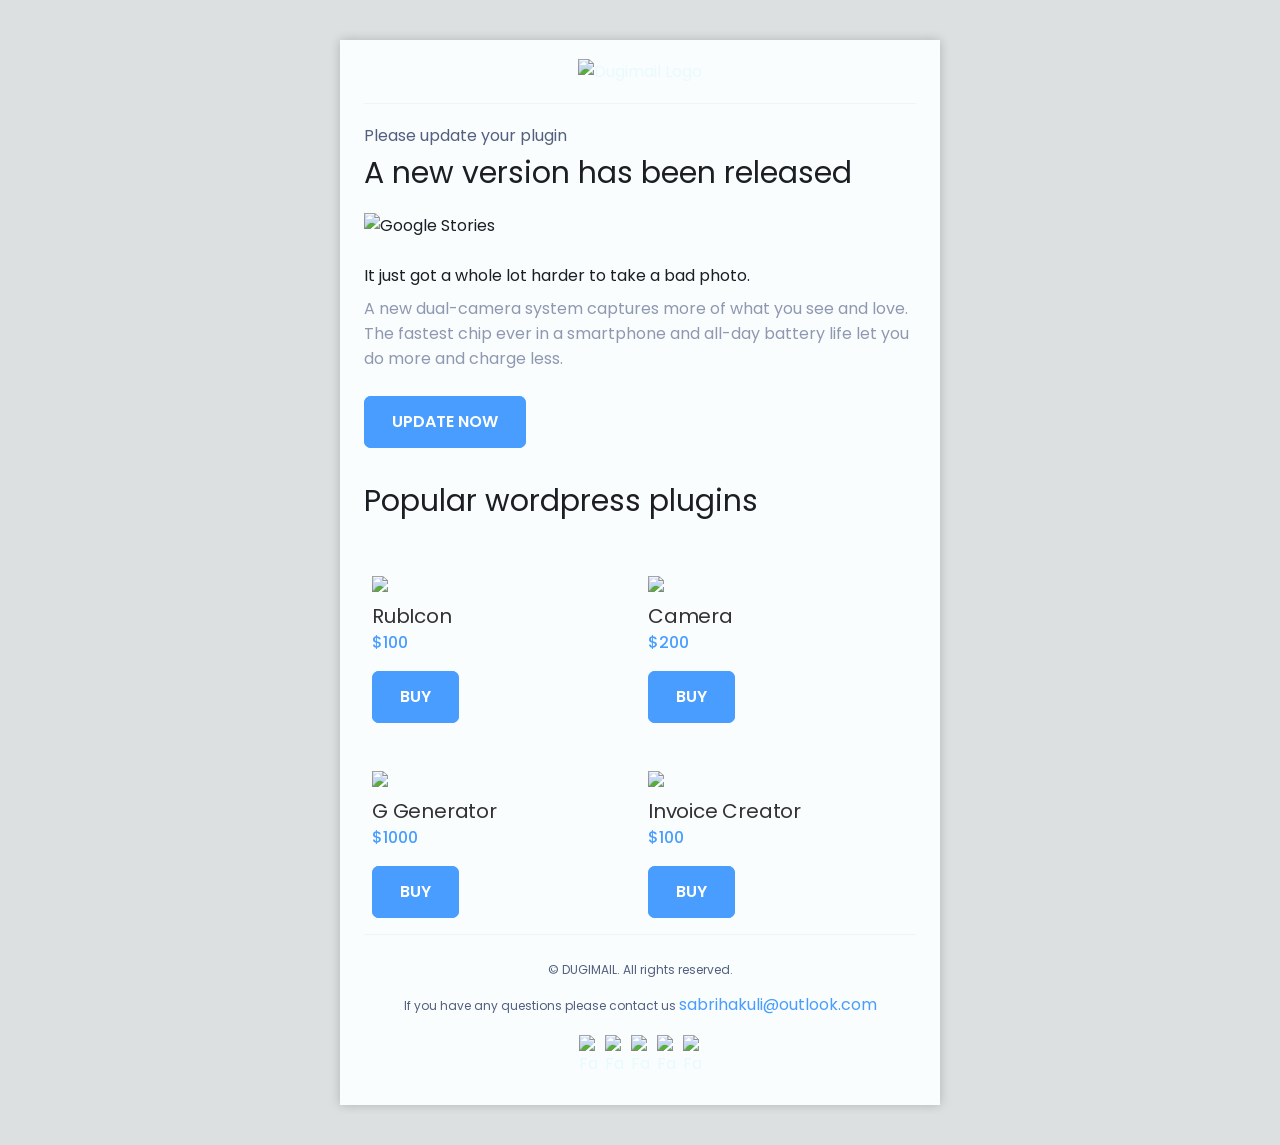
==== letter/index.html @ 033198a2 "Add files via upload" ====
<!DOCTYPE html PUBLIC "-//W3C//DTD XHTML 1.0 Transitional//EN" "http://www.w3.org/TR/xhtml1/DTD/xhtml1-transitional.dtd">
<html xmlns="http://www.w3.org/1999/xhtml" xmlns:v="urn:schemas-microsoft-com:vml" xmlns:o="urn:schemas-microsoft-com:office:office" lang="ru">

<head>
  <meta http-equiv="Content-Type" content="text/html; charset=utf-8" />
  <meta http-equiv="X-UA-Compatible" content="IE=edge" />
  <meta name="viewport" content="width=device-width, initial-scale=1.0" />
  <meta name="color-scheme" content="light dark" />
  <meta name="supported-color-schemes" content="light dark" />
  <title>Dugimail</title>
  <style type="text/css">
    @import url('https://fonts.googleapis.com/css2?family=Poppins:wght@400;500;600&display=swap');

    table {
      border-spacing: 0;
      mso-cellspacing: 0;
      mso-padding-alt: 0;
    }

    td {
      padding: 0;
    }

    #outlook a {
      padding: 0;
    }

    a {
      text-decoration: none;
      color: #e8fbfa;
      font-size: 16px;
    }

    @media screen and (max-width: 599.98px) {}

    @media screen and (max-width: 399.98px) {
      .mobile-padding {
        padding-right: 10px !important;
        padding-left: 10px !important;
      }

      .mobile-col-padding {
        padding-right: 0 !important;
        padding-left: 0 !important;
      }

      .two-columns .column {
        width: 100% !important;
        max-width: 100% !important;
      }

      .two-columns .column img {
        width: 100% !important;
        max-width: 100% !important;
      }

      .three-columns .column {
        width: 100% !important;
        max-width: 100% !important;
      }

      .three-columns .column img {
        width: 100% !important;
        max-width: 100% !important;
      }
    }

    /* Custom Dark Mode Colors */
    :root {
      color-scheme: light dark;
      supported-color-schemes: light dark;
    }

    @media (prefers-color-scheme: dark) {

      table,
      td {
        background-color: #06080B !important;
      }

      h1,
      h2,
      h3,
      p {
        color: #ffffff !important;
      }
    }
  </style>

  <!--[if (gte mso 9)|(IE)]>
    <style type="text/css">
      table {border-collapse: collapse !important;}
    </style>
  <![endif]-->

  <!--[if (gte mso 9)|(IE)]>
  <xml>
    <o:OfficeDocumentSettings>
      <o:AllowPNG/>
      <o:PixelsPerInch>96</o:PixelsPerInch>
  </o:OfficeDocumentSettings>
  </xml>
  <![endif]-->
</head>

<body style="Margin:0;padding:0;min-width:100%;background-color:#dde0e1;">

  <!--[if (gte mso 9)|(IE)]>
      <style type="text/css">
         body {background-color: #dde0e1!important;}
         body, table, td, p, a {font-family: sans-serif, Arial, Helvetica!important;}
      </style>
   <![endif]-->

  <center style="width: 100%;table-layout:fixed;background-color: #dde0e1;padding-top: 40px;padding-bottom: 40px;">
    <div style="max-width: 600px;background-color: #fafdfe;box-shadow: 0 0 10px rgba(0, 0, 0, .2);">

      <!-- Preheader (remove comment) -->
      <div style="font-size: 0px;color: #fafdfe;line-height: 1px;mso-line-height-rule:exactly;display: none;max-width: 0px;max-height: 0px;opacity: 0;overflow: hidden;mso-hide:all;">
        Стартовое описание
      </div>
      <!-- End Preheader (remove comment) -->

      <!--[if (gte mso 9)|(IE)]>
        <table width="600" align="center" border="0" cellspacing="0" cellpadding="0" role="presentation"
          style="color:#1C1E23;">
        <tr>
        <td>
      <![endif]-->

      <table align="center" border="0" cellspacing="0" cellpadding="0" role="presentation" style="color:#1C1E23;font-family: 'Poppins',sans-serif, Arial, Helvetica;background-color: #fafdfe;Margin:0;padding:0;width: 100%;max-width: 600px;">
        <!-- Logo -->
        <tr>
          <td>
            <table align="center" border="0" cellspacing="0" cellpadding="0" role="presentation">
              <tr>
                <td style="padding: 19px 0 19px 0;text-align: center;">
                  <a href="https://maxgraph.ru" target="_blank">
                    <img src="https://i.ibb.co/Pg3JLBS/logo.png" alt="Dugimail Logo" border="0" width="50" />
                  </a>
                </td>
              </tr>
            </table>
          </td>
        </tr>
        <!-- End Logo -->

        <!-- Hero -->
        <tr>
          <td style="padding: 0px 24px 25px 24px;">
            <table border="0" cellspacing="0" cellpadding="0" role="presentation" style="width: 100%; max-width: 600px;">
              <tr>
                <td>
                  <div style="height: 1px; width: 100%;background-color:#f3f3f3;"></div>
                </td>
              </tr>
              <tr>
                <td style="padding: 19px 0 10px 0;">
                  <p style="margin: 0;font-weight: 400;font-size: 16px;line-height: 25px;color: #525F7F;">
                    Please update your plugin
                  </p>
                </td>
              </tr>
              <tr>
                <td style="padding: 0 0 25px 0;">
                  <h1 style="margin: 0;font-weight: 400;font-size: 30px;line-height: 1;color: #1C1E23;">A new version has been released</h1>
                </td>
              </tr>
              <tr>
                <td style="padding: 0 0 25px 0;">
                  <img src="https://i.ibb.co/N30Lm1B/hero-image.png" alt="Google Stories" border="0" width="552" style="width: 100%; max-width: 552px;" />
                </td>
              </tr>
              <tr>
                <td style="padding: 0 0 8px 0;">
                  <p style="margin: 0;font-weight: 400;font-size: 16px;line-height: 25px;color: #1C1E23;">It just got a whole lot harder to take a bad photo.</p>
                </td>
              </tr>
              <tr>
                <td style="padding: 0 0 25px 0;">
                  <p style="margin: 0;font-weight: 400;font-size: 16px;line-height: 25px;color: #8F98B1;">
                    A new dual-camera system captures more of what you see and love. The fastest chip ever in a
                    smartphone and all-day battery life let you do more and charge less.
                  </p>
                </td>
              </tr>
              <tr>
                <td>
                  <table border="0" cellspacing="0" cellpadding="0" role="presentation">
                    <tr>
                      <td style="text-align: center;background-color: #489DFF;border-radius: 7px;">
                        <a href="https://maxgraph.ru" target="_blank" style="background-color: #489DFF;font-weight: 600;font-size: 16px;line-height: 20px;color: #FFFFFF;text-align: center;text-decoration: none;padding: 16px 16px 16px 16px;display: inline-block;border-radius: 7px;">
                          &nbsp;&nbsp;&nbsp;UPDATE NOW&nbsp;&nbsp;&nbsp;
                        </a>
                      </td>
                    </tr>
                  </table>
                </td>
              </tr>
            </table>
          </td>
        </tr>
        <!-- End Hero -->

        <!-- Popular -->
        <tr>
          <td style="padding: 0px 24px 0 24px;">
            <table border="0" cellspacing="0" cellpadding="0" role="presentation">
              <tr>
                <td style="padding: 10px 0 25px 0;text-align: center;">
                  <h2 style="margin: 0;font-weight: 400;font-size: 30px;line-height: 36px;color: #1C1E23;">Popular wordpress plugins</h2>
                </td>
              </tr>
            </table>
          </td>
        </tr>
        <tr>
          <td align="center" style="padding: 0 24px 0 24px;font-size: 0;" class="two-columns mobile-padding">
            <!--[if (gte mso 9)|(IE)]>
                <table align="center" border="0" cellspacing="0" cellpadding="0" role="presentation">
                <tr>
                <td>
              <![endif]-->
            <table border="0" cellspacing="0" cellpadding="0" role="presentation" style="vertical-align: top; width: 100%; max-width: 276px; display: inline-block;" class="column">
              <tr>
                <td style="padding: 32px 8px 16px 8px;" class="mobile-col-padding">
                  <table border="0" cellspacing="0" cellpadding="0" role="presentation" style="text-align: left;">
                    <tr>
                      <td style="padding: 0 0 9px 0;">
                        <img src="https://i.ibb.co/zXqDRNH/1.png" alt="Icons" border="0" width="260" style="max-width: 260px;" />
                      </td>
                    </tr>
                    <tr>
                      <td>
                        <h3 style="margin: 0;font-weight: 400;font-size: 20px;line-height: 30px;letter-spacing: -0.01em;color: #333333;">RubIcon</h3>
                      </td>
                    </tr>
                    <tr>
                      <td style="padding: 0 0 16px 0;">
                        <p style="margin: 0;font-weight: 500;font-size: 16px;line-height: 24px;color: #489DFF;">$100</p>
                      </td>
                    </tr>
                    <tr>
                      <td>
                        <table border="0" cellspacing="0" cellpadding="0" role="presentation">
                          <tr>
                            <td style="text-align: center;background-color: #489DFF;border-radius: 7px;">
                              <a href="https://maxgraph.ru" target="_blank" style="background-color: #489DFF;font-weight: 600;font-size: 16px;line-height: 20px;color: #FFFFFF;text-align: center;text-decoration: none;padding: 16px 16px 16px 16px;display: inline-block;border-radius: 7px;">
                                &nbsp;&nbsp;&nbsp;BUY&nbsp;&nbsp;&nbsp;
                              </a>
                            </td>
                          </tr>
                        </table>
                      </td>
                    </tr>
                  </table>
                </td>
              </tr>
            </table>
            <!--[if (gte mso 9)|(IE)]>
                </td><td>
              <![endif]-->
            <table border="0" cellspacing="0" cellpadding="0" role="presentation" style="vertical-align: top; width: 100%; max-width: 276px; display: inline-block;" class="column">
              <tr>
                <td style="padding: 32px 8px 16px 8px;" class="mobile-col-padding">
                  <table border="0" cellspacing="0" cellpadding="0" role="presentation" style="text-align: left;">
                    <tr>
                      <td style="padding: 0 0 9px 0;">
                        <img src="https://i.ibb.co/zXqDRNH/1.png" alt="Camera" border="0" width="260" style="max-width: 260px;" />
                      </td>
                    </tr>
                    <tr>
                      <td>
                        <h3 style="margin: 0;font-weight: 400;font-size: 20px;line-height: 30px;letter-spacing: -0.01em;color: #333333;">
                          Camera</h3>
                      </td>
                    </tr>
                    <tr>
                      <td style="padding: 0 0 16px 0;">
                        <p style="margin: 0;font-weight: 500;font-size: 16px;line-height: 24px;color: #489DFF;">$200
                        </p>
                      </td>
                    </tr>
                    <tr>
                      <td>
                        <table border="0" cellspacing="0" cellpadding="0" role="presentation">
                          <tr>
                            <td style="text-align: center;background-color: #489DFF;border-radius: 7px;">
                              <a href="https://maxgraph.ru" target="_blank" style="background-color: #489DFF;font-weight: 600;font-size: 16px;line-height: 20px;color: #FFFFFF;text-align: center;text-decoration: none;padding: 16px 16px 16px 16px;display: inline-block;border-radius: 7px;">
                                &nbsp;&nbsp;&nbsp;BUY&nbsp;&nbsp;&nbsp;
                              </a>
                            </td>
                          </tr>
                        </table>
                      </td>
                    </tr>
                  </table>
                </td>
              </tr>
            </table>
            <!--[if (gte mso 9)|(IE)]>
                </td>
                </tr>
                </table>
              <![endif]-->
          </td>
        </tr>
        <tr>
          <td align="center" style="padding: 0 24px 0 24px;font-size: 0;" class="two-columns mobile-padding">
            <!--[if (gte mso 9)|(IE)]>
                <table align="center" border="0" cellspacing="0" cellpadding="0" role="presentation">
                <tr>
                <td>
              <![endif]-->
            <table border="0" cellspacing="0" cellpadding="0" role="presentation" style="vertical-align: top; width: 100%; max-width: 276px; display: inline-block;" class="column">
              <tr>
                <td style="padding: 32px 8px 16px 8px;" class="mobile-col-padding">
                  <table border="0" cellspacing="0" cellpadding="0" role="presentation" style="text-align: left;">
                    <tr>
                      <td style="padding: 0 0 9px 0;">
                        <img src="https://i.ibb.co/zXqDRNH/1.png" alt="Generator" border="0" width="260" style="max-width: 260px;" />
                      </td>
                    </tr>
                    <tr>
                      <td>
                        <h3 style="margin: 0;font-weight: 400;font-size: 20px;line-height: 30px;letter-spacing: -0.01em;color: #333333;">
                          G Generator</h3>
                      </td>
                    </tr>
                    <tr>
                      <td style="padding: 0 0 16px 0;">
                        <p style="margin: 0;font-weight: 500;font-size: 16px;line-height: 24px;color: #489DFF;">$1000
                        </p>
                      </td>
                    </tr>
                    <tr>
                      <td>
                        <table border="0" cellspacing="0" cellpadding="0" role="presentation">
                          <tr>
                            <td style="text-align: center;background-color: #489DFF;border-radius: 7px;">
                              <a href="https://maxgraph.ru" target="_blank" style="background-color: #489DFF;font-weight: 600;font-size: 16px;line-height: 20px;color: #FFFFFF;text-align: center;text-decoration: none;padding: 16px 16px 16px 16px;display: inline-block;border-radius: 7px;">
                                &nbsp;&nbsp;&nbsp;BUY&nbsp;&nbsp;&nbsp;
                              </a>
                            </td>
                          </tr>
                        </table>
                      </td>
                    </tr>
                  </table>
                </td>
              </tr>
            </table>
            <!--[if (gte mso 9)|(IE)]>
                </td><td>
              <![endif]-->
            <table border="0" cellspacing="0" cellpadding="0" role="presentation" style="vertical-align: top; width: 100%; max-width: 276px; display: inline-block;" class="column">
              <tr>
                <td style="padding: 32px 8px 16px 8px;" class="mobile-col-padding">
                  <table border="0" cellspacing="0" cellpadding="0" role="presentation" style="text-align: left;">
                    <tr>
                      <td style="padding: 0 0 9px 0;">
                        <img src="https://i.ibb.co/zXqDRNH/1.png" alt="Invoice Creator" border="0" width="260" style="max-width: 260px;" />
                      </td>
                    </tr>
                    <tr>
                      <td>
                        <h3 style="margin: 0;font-weight: 400;font-size: 20px;line-height: 30px;letter-spacing: -0.01em;color: #333333;">
                          Invoice Creator</h3>
                      </td>
                    </tr>
                    <tr>
                      <td style="padding: 0 0 16px 0;">
                        <p style="margin: 0;font-weight: 500;font-size: 16px;line-height: 24px;color: #489DFF;">$100
                        </p>
                      </td>
                    </tr>
                    <tr>
                      <td>
                        <table border="0" cellspacing="0" cellpadding="0" role="presentation">
                          <tr>
                            <td style="text-align: center;background-color: #489DFF;border-radius: 7px;">
                              <a href="https://maxgraph.ru" target="_blank" style="background-color: #489DFF;font-weight: 600;font-size: 16px;line-height: 20px;color: #FFFFFF;text-align: center;text-decoration: none;padding: 16px 16px 16px 16px;display: inline-block;border-radius: 7px;">
                                &nbsp;&nbsp;&nbsp;BUY&nbsp;&nbsp;&nbsp;
                              </a>
                            </td>
                          </tr>
                        </table>
                      </td>
                    </tr>
                  </table>
                </td>
              </tr>
            </table>
            <!--[if (gte mso 9)|(IE)]>
                </td>
                </tr>
                </table>
              <![endif]-->
          </td>
        </tr>
        <!-- End Popular -->

        <!-- Footer -->
        <tr>
          <td style="padding: 0px 24px 25px 24px;">
            <table align="center" border="0" cellspacing="0" cellpadding="0" role="presentation" style="width: 100%;">
              <tr>
                <td style="padding: 0 0 25px 0;">
                  <div style="height: 1px; width: 100%;background-color:#f3f3f3;"></div>
                </td>
              </tr>
              <tr>
                <td style="padding: 0 0 15px 0;text-align: center;">
                  <p style="margin: 0;font-weight: 400;font-size: 12px;line-height: 20px;text-align: center;color: #525F7F;">© DUGIMAIL. All rights reserved. </p>
                </td>
              </tr>
              <tr>
                <td style="padding: 0 0 15px 0;text-align: center;">
                  <p style="margin: 0;font-weight: 400;font-size: 12px;line-height: 20px;text-align: center;color: #525F7F;">If you have any questions please contact us <a href="https://maxgraph.ru" target="_blank" style="text-decoration: none;color:#489DFF;">sabrihakuli@outlook.com</a></p>
                </td>
              </tr>
              <tr>
                <td align="center" style="padding: 0 24px 0 24px;font-size: 0;" class="fourth-columns mobile-padding">
                  <!--[if (gte mso 9)|(IE)]>
                      <table border="0" cellspacing="0" cellpadding="0" role="presentation">
                      <tr>
                      <td>
                    <![endif]-->
                  <table border="0" cellspacing="0" cellpadding="0" role="presentation" style="vertical-align: middle;width: 100%;max-width:26px;display: inline-block;" class="column">
                    <tr>
                      <td style="padding: 4px 4px 4px 4px;">
                        <table border="0" cellspacing="0" cellpadding="0" role="presentation">
                          <tr>
                            <td>
                              <a href="https://maxgraph.ru" target="_blank">
                                <img src="https://i.ibb.co/rs3YFd6/fb.png" alt="Facebook" border="0" width="18" style="max-width: 18px;" />
                              </a>
                            </td>
                          </tr>
                        </table>
                      </td>
                    </tr>
                  </table>
                  <!--[if (gte mso 9)|(IE)]>
                      </td>
                      <td>
                    <![endif]-->
                  <table border="0" cellspacing="0" cellpadding="0" role="presentation" style="vertical-align: middle;width: 100%;max-width:26px;display: inline-block;" class="column">
                    <tr>
                      <td style="padding: 4px 4px 4px 4px;">
                        <table border="0" cellspacing="0" cellpadding="0" role="presentation">
                          <tr>
                            <td>
                              <a href="https://maxgraph.ru" target="_blank">
                                <img src="https://i.ibb.co/WvY4r30/dribble.png" alt="Facebook" border="0" width="18" style="max-width: 18px;" />
                              </a>
                            </td>
                          </tr>
                        </table>
                      </td>
                    </tr>
                  </table>
                  <!--[if (gte mso 9)|(IE)]>
                      </td>
                      <td>
                    <![endif]-->
                  <table border="0" cellspacing="0" cellpadding="0" role="presentation" style="vertical-align: middle;width: 100%;max-width:26px;display: inline-block;" class="column">
                    <tr>
                      <td style="padding: 4px 4px 4px 4px;">
                        <table border="0" cellspacing="0" cellpadding="0" role="presentation">
                          <tr>
                            <td>
                              <a href="https://maxgraph.ru" target="_blank">
                                <img src="https://i.ibb.co/QXx0Wwz/linked.png" alt="Facebook" border="0" width="18" style="max-width: 18px;" />
                              </a>
                            </td>
                          </tr>
                        </table>
                      </td>
                    </tr>
                  </table>
                  <!--[if (gte mso 9)|(IE)]>
                      </td>
                      <td>
                    <![endif]-->
                  <table border="0" cellspacing="0" cellpadding="0" role="presentation" style="vertical-align: middle;width: 100%;max-width:26px;display: inline-block;" class="column">
                    <tr>
                      <td style="padding: 4px 4px 4px 4px;">
                        <table border="0" cellspacing="0" cellpadding="0" role="presentation">
                          <tr>
                            <td>
                              <a href="https://maxgraph.ru" target="_blank">
                                <img src="https://i.ibb.co/HCsLzxK/insta.png" alt="Facebook" border="0" width="18" style="max-width: 18px;" />
                              </a>
                            </td>
                          </tr>
                        </table>
                      </td>
                    </tr>
                  </table>
                  <!--[if (gte mso 9)|(IE)]>
                      </td>
                      <td>
                    <![endif]-->
                  <table border="0" cellspacing="0" cellpadding="0" role="presentation" style="vertical-align: middle;width: 100%;max-width:26px;display: inline-block;" class="column">
                    <tr>
                      <td style="padding: 4px 4px 4px 4px;">
                        <table border="0" cellspacing="0" cellpadding="0" role="presentation">
                          <tr>
                            <td>
                              <a href="https://maxgraph.ru" target="_blank">
                                <img src="https://i.ibb.co/tx8MqtF/tw.png" alt="Facebook" border="0" width="18" style="max-width: 18px;" />
                              </a>
                            </td>
                          </tr>
                        </table>
                      </td>
                    </tr>
                  </table>
                  <!--[if (gte mso 9)|(IE)]>
                      </td>
                      </tr>
                      </table>
                    <![endif]-->
                </td>
              </tr>
            </table>
          </td>
        </tr>
        <!-- End Footer -->
      </table>

      <!--[if (gte mso 9)|(IE)]>
        </td>
        </tr>
        </table>
      <![endif]-->

    </div>
  </center>

</body>

</html>
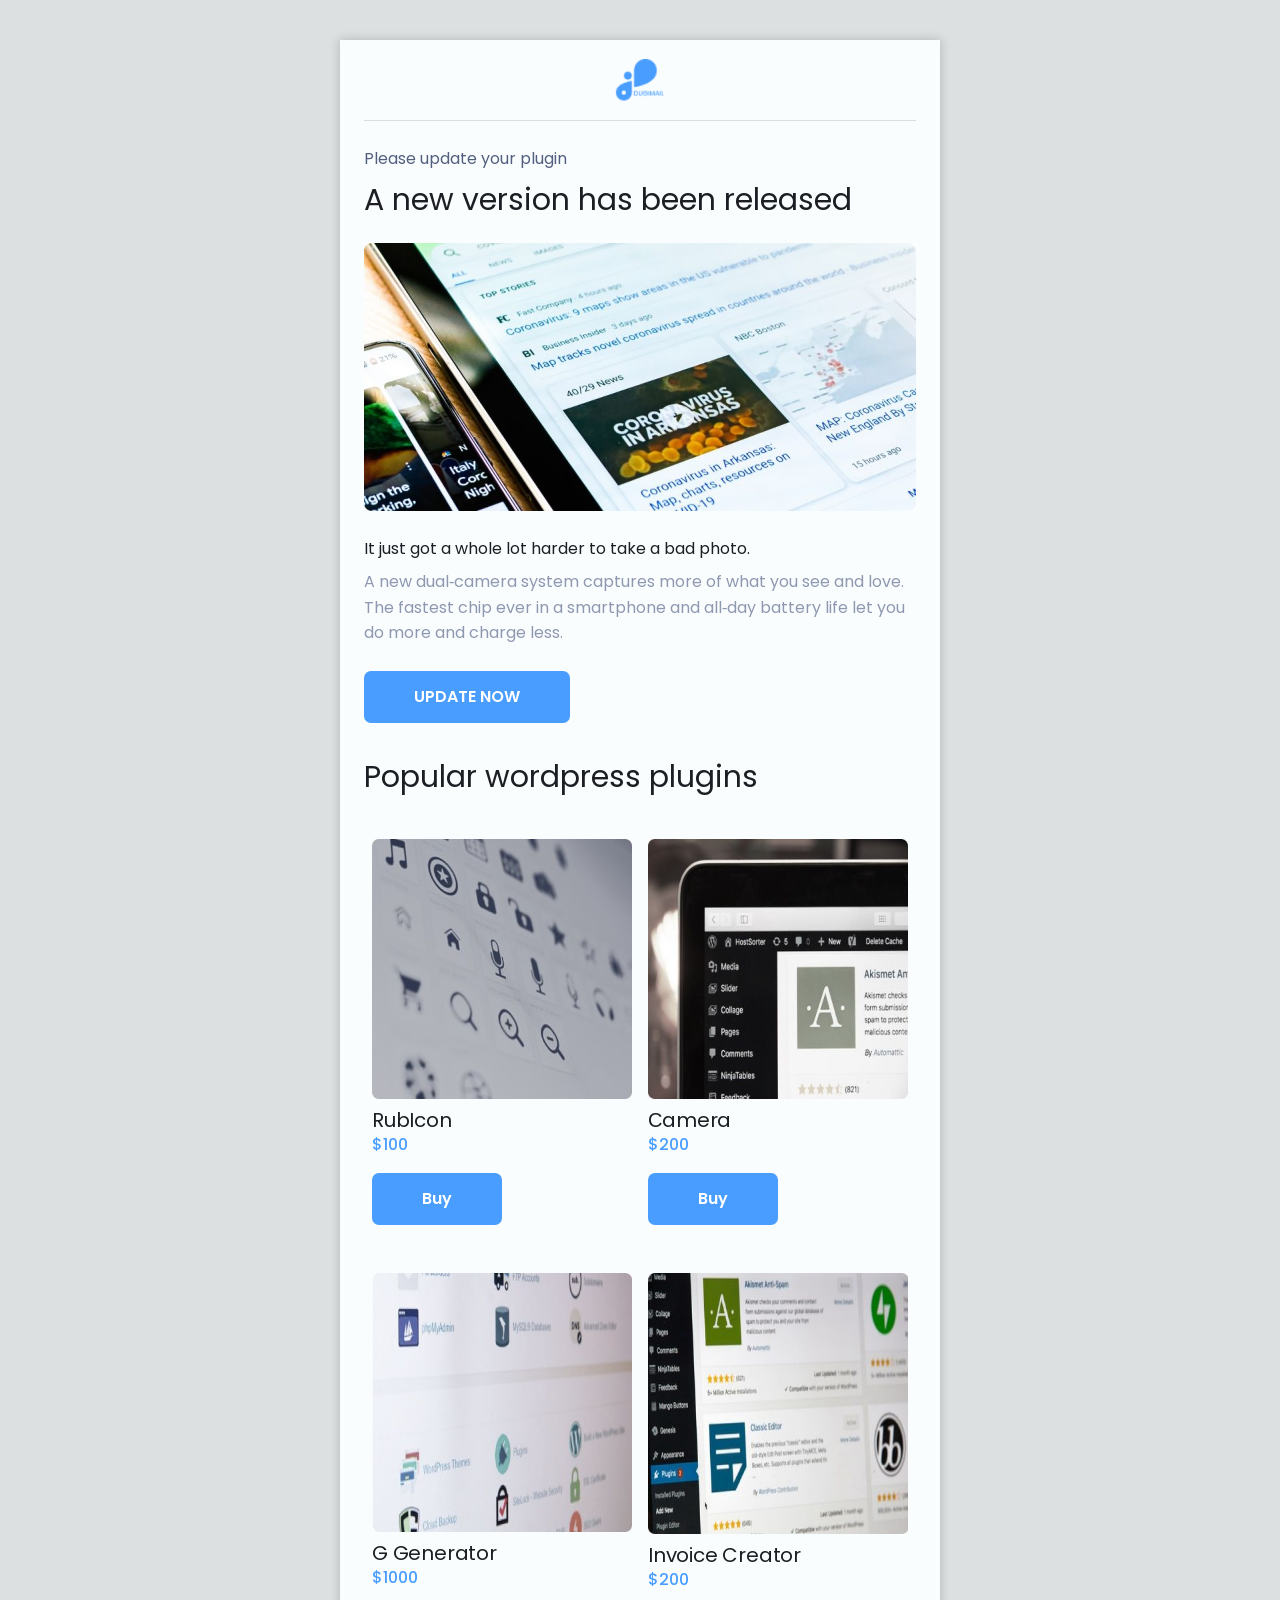
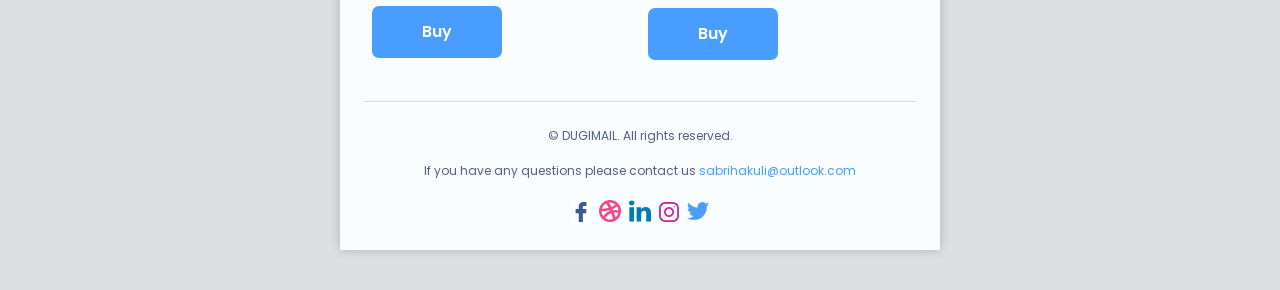
==== commit 44fed180: "Add files via upload" ====
--- a/letter/index.html
+++ b/letter/index.html
@@ -5,38 +5,48 @@
   <meta http-equiv="Content-Type" content="text/html; charset=utf-8" />
   <meta http-equiv="X-UA-Compatible" content="IE=edge" />
   <meta name="viewport" content="width=device-width, initial-scale=1.0" />
-  <meta name="color-scheme" content="light dark" />
-  <meta name="supported-color-schemes" content="light dark" />
+  <!-- <meta name="color-scheme" content="light dark" />
+  <meta name="supported-color-schemes" content="light dark" /> -->
   <title>Dugimail</title>
   <style type="text/css">
     @import url('https://fonts.googleapis.com/css2?family=Poppins:wght@400;500;600&display=swap');
 
     table {
+      /* обнулення бордерів, cellspacing та падінгів (mso для outlook)*/
       border-spacing: 0;
       mso-cellspacing: 0;
       mso-padding-alt: 0;
     }
 
     td {
+      /* обнулено падінги */
       padding: 0;
     }
 
     #outlook a {
+      /* обнулено падінги для посилань */
       padding: 0;
     }
 
     a {
+      /* обнулено стилі для посилань */
       text-decoration: none;
       color: #e8fbfa;
       font-size: 16px;
     }
 
-    @media screen and (max-width: 599.98px) {}
+    @media screen and (max-width: 599.98px) {
+      .center {
+        text-align: center;
+        width: 100%;
+      }
+    }
 
     @media screen and (max-width: 399.98px) {
       .mobile-padding {
         padding-right: 10px !important;
         padding-left: 10px !important;
+        text-align: center;
       }
 
       .mobile-col-padding {
@@ -63,10 +73,12 @@
         width: 100% !important;
         max-width: 100% !important;
       }
+
+
     }
 
     /* Custom Dark Mode Colors */
-    :root {
+    /* :root {
       color-scheme: light dark;
       supported-color-schemes: light dark;
     }
@@ -84,15 +96,17 @@
       p {
         color: #ffffff !important;
       }
-    }
+    } */
   </style>
 
+  <!-- умовний коментар що працює в outlook -->
   <!--[if (gte mso 9)|(IE)]>
     <style type="text/css">
       table {border-collapse: collapse !important;}
     </style>
   <![endif]-->
 
+  <!-- запис котрий допомагає коректно відображати лист якщо масштаб у користувача більше 100% -->
   <!--[if (gte mso 9)|(IE)]>
   <xml>
     <o:OfficeDocumentSettings>
@@ -103,22 +117,28 @@
   <![endif]-->
 </head>
 
-<body style="Margin:0;padding:0;min-width:100%;background-color:#dde0e1;">
-
+<!-- обнулення стилів для body Margin пишеться з великої літери бо в деяких клієнтах він не обнулится -->
+
+<body style="Margin:0;padding:0;min-width:100%;background-color:#dde0e1; font-family: Poppins; font-size: 16px;">
+
+  <!-- умовний коментар що працює в outlook та дублює фоновий колір та шрифт для outlook -->
   <!--[if (gte mso 9)|(IE)]>
       <style type="text/css">
-         body {background-color: #dde0e1!important;}
-         body, table, td, p, a {font-family: sans-serif, Arial, Helvetica!important;}
+        body {background-color: #dde0e1!important;}
+        body, table, td, p, a {font-family: sans-serif, Arial, Helvetica!important;}
       </style>
-   <![endif]-->
-
+  <![endif]-->
+
+  <!-- базові стилі для центрування і відступи max-width: 600px; це основна ширина листу -->
   <center style="width: 100%;table-layout:fixed;background-color: #dde0e1;padding-top: 40px;padding-bottom: 40px;">
     <div style="max-width: 600px;background-color: #fafdfe;box-shadow: 0 0 10px rgba(0, 0, 0, .2);">
 
-      <!-- Preheader (remove comment) -->
+      <!-- Preheader (remove comment) короткий опис листу в списку листів (вказані стилі приховують його) -->
       <div style="font-size: 0px;color: #fafdfe;line-height: 1px;mso-line-height-rule:exactly;display: none;max-width: 0px;max-height: 0px;opacity: 0;overflow: hidden;mso-hide:all;">
-        Стартовое описание
+        Стартовий опис листа котрий відображається в списку листів
       </div>
+
+      <!-- умовний коментар ддля outlook -->
       <!-- End Preheader (remove comment) -->
 
       <!--[if (gte mso 9)|(IE)]>
@@ -128,412 +148,398 @@
         <td>
       <![endif]-->
 
-      <table align="center" border="0" cellspacing="0" cellpadding="0" role="presentation" style="color:#1C1E23;font-family: 'Poppins',sans-serif, Arial, Helvetica;background-color: #fafdfe;Margin:0;padding:0;width: 100%;max-width: 600px;">
-        <!-- Logo -->
+      <!-- обнуляючі стилі -->
+      <table align="center" border="0" cellspacing="0" cellpadding="0" role="presentation" style="color:#1C1E23;font-family: 'Poppins',sans-serif, Arial, Helvetica;background-color: #fafdfe;Margin:0;padding:0 24px;width: 100%;max-width: 600px;" class="mobile-padding">
+
+        <!-- logo -->
         <tr>
           <td>
             <table align="center" border="0" cellspacing="0" cellpadding="0" role="presentation">
               <tr>
-                <td style="padding: 19px 0 19px 0;text-align: center;">
-                  <a href="https://maxgraph.ru" target="_blank">
-                    <img src="https://i.ibb.co/Pg3JLBS/logo.png" alt="Dugimail Logo" border="0" width="50" />
+                <td style="padding: 19px 10px 19px 10px;">
+                  <a href="https://pavlo-k-portfolio.netlify.app/" target="_blank" title="logo" rel="noopener noreferrer">
+                    <img src="img/logo.png" alt="logo image" border="0" width="50">
                   </a>
                 </td>
               </tr>
             </table>
           </td>
         </tr>
-        <!-- End Logo -->
-
-        <!-- Hero -->
-        <tr>
-          <td style="padding: 0px 24px 25px 24px;">
-            <table border="0" cellspacing="0" cellpadding="0" role="presentation" style="width: 100%; max-width: 600px;">
-              <tr>
-                <td>
-                  <div style="height: 1px; width: 100%;background-color:#f3f3f3;"></div>
-                </td>
-              </tr>
-              <tr>
-                <td style="padding: 19px 0 10px 0;">
-                  <p style="margin: 0;font-weight: 400;font-size: 16px;line-height: 25px;color: #525F7F;">
+        <!-- end logo -->
+
+        <!-- line -->
+        <tr>
+          <td>
+            <div style="width: 100%; max-width: 552px; height: 1px; background-color: #dddddd;"></div>
+          </td>
+        </tr>
+        <!-- end line -->
+
+        <!-- hero -->
+        <tr>
+          <td style="padding:25px 0 16px 0;">
+            <table border="0" cellspacing="0" cellpadding="0" role="presentation">
+              <tr>
+                <td style="width: 100%; padding: 0 0 10px 0;">
+                  <p style="margin: 0; color: #525F7F; line-height: 1.6; ">
                     Please update your plugin
                   </p>
                 </td>
               </tr>
               <tr>
                 <td style="padding: 0 0 25px 0;">
-                  <h1 style="margin: 0;font-weight: 400;font-size: 30px;line-height: 1;color: #1C1E23;">A new version has been released</h1>
+                  <h1 style="margin: 0; font-family: Poppins; font-size: 30px; font-weight: 400; line-height: 1.2; color:#1C1E23;">
+                    A new version has been released
+                  </h1>
+                </td>
+              </tr>
+              <tr>
+                <td style="padding: 0 0 25px 0; max-width: 552px;">
+                  <img src="img/hero-image.jpg" alt="image" border="0" width="100%" ;>
+                </td>
+              </tr>
+              <tr>
+                <td style="padding: 0 0 8px 0;">
+                  <h2 style="margin: 0; font-family: Poppins; font-size: 16px; font-weight: 400; line-height: 1.6; color:#1C1E23;">
+                    It just got a whole lot harder to take a bad photo.
+                  </h2>
                 </td>
               </tr>
               <tr>
                 <td style="padding: 0 0 25px 0;">
-                  <img src="https://i.ibb.co/N30Lm1B/hero-image.png" alt="Google Stories" border="0" width="552" style="width: 100%; max-width: 552px;" />
-                </td>
-              </tr>
-              <tr>
-                <td style="padding: 0 0 8px 0;">
-                  <p style="margin: 0;font-weight: 400;font-size: 16px;line-height: 25px;color: #1C1E23;">It just got a whole lot harder to take a bad photo.</p>
-                </td>
-              </tr>
-              <tr>
-                <td style="padding: 0 0 25px 0;">
-                  <p style="margin: 0;font-weight: 400;font-size: 16px;line-height: 25px;color: #8F98B1;">
-                    A new dual-camera system captures more of what you see and love. The fastest chip ever in a
-                    smartphone and all-day battery life let you do more and charge less.
+                  <p style="margin: 0; font-family: Poppins; font-size: 16px; font-weight: 400; line-height: 1.6; color:#8F98B1;">
+                    A new dual‑camera system captures more of what you see and love. The fastest chip ever in a smartphone and all‑day battery life let you do more and charge less.
                   </p>
                 </td>
               </tr>
               <tr>
                 <td>
-                  <table border="0" cellspacing="0" cellpadding="0" role="presentation">
-                    <tr>
-                      <td style="text-align: center;background-color: #489DFF;border-radius: 7px;">
-                        <a href="https://maxgraph.ru" target="_blank" style="background-color: #489DFF;font-weight: 600;font-size: 16px;line-height: 20px;color: #FFFFFF;text-align: center;text-decoration: none;padding: 16px 16px 16px 16px;display: inline-block;border-radius: 7px;">
-                          &nbsp;&nbsp;&nbsp;UPDATE NOW&nbsp;&nbsp;&nbsp;
-                        </a>
+                  <!-- start button щоб зробити кнопку посилання її треба робити всередині рядку, в окремому тезі table -->
+                  <table border="0" cellspacing="0" cellpadding="0" role="presentation" class="center">
+                    <tr>
+                      <td style="padding: 16px 50px; background-color: #489DFF; border-radius: 7px; font-weight: 600; line-height: 1.25;">
+                        <a href="https://pavlo-k-portfolio.netlify.app/" target="_blank" rel="noopener noreferrer" style="color: #FFF; background-color: #489DFF; text-decoration: none; display: inline-block;">UPDATE NOW</a>
                       </td>
                     </tr>
                   </table>
-                </td>
-              </tr>
-            </table>
-          </td>
-        </tr>
-        <!-- End Hero -->
-
-        <!-- Popular -->
-        <tr>
-          <td style="padding: 0px 24px 0 24px;">
+                  <!-- end button -->
+                </td>
+              </tr>
+            </table>
+          </td>
+        </tr>
+        <!-- end hero -->
+
+        <!-- content section -->
+        <tr>
+          <td>
             <table border="0" cellspacing="0" cellpadding="0" role="presentation">
               <tr>
-                <td style="padding: 10px 0 25px 0;text-align: center;">
-                  <h2 style="margin: 0;font-weight: 400;font-size: 30px;line-height: 36px;color: #1C1E23;">Popular wordpress plugins</h2>
-                </td>
-              </tr>
-            </table>
-          </td>
-        </tr>
-        <tr>
-          <td align="center" style="padding: 0 24px 0 24px;font-size: 0;" class="two-columns mobile-padding">
-            <!--[if (gte mso 9)|(IE)]>
-                <table align="center" border="0" cellspacing="0" cellpadding="0" role="presentation">
-                <tr>
-                <td>
-              <![endif]-->
-            <table border="0" cellspacing="0" cellpadding="0" role="presentation" style="vertical-align: top; width: 100%; max-width: 276px; display: inline-block;" class="column">
+                <td style="padding: 20px 0 12px 0;">
+                  <h2 style="margin: 0; font-family: Poppins; font-size: 30px; font-weight: 400; line-height: 1.2; color:#1C1E23;">
+                    Popular wordpress plugins
+                  </h2>
+                </td>
+              </tr>
+            </table>
+          </td>
+        </tr>
+
+        <!-- grid section -->
+        <tr>
+          <td align="center" style="font-size: 0; " class="two-columns mobile-padding">
+            <!-- відкриваєм фантомну табличку -->
+            <!-- [if (gte mso 9)|(IE)]>
+              <table align="center" border="0" cellspacing="0" cellpadding="0" role="presentation">
+              <tr>
+              <td>
+            <![endif] -->
+            <table border="0" cellspacing="0" cellpadding="0" role="presentation" style="vertical-align: top; width: 100%; max-width: 276px; display: inline-block;" class=" center">
               <tr>
                 <td style="padding: 32px 8px 16px 8px;" class="mobile-col-padding">
                   <table border="0" cellspacing="0" cellpadding="0" role="presentation" style="text-align: left;">
                     <tr>
-                      <td style="padding: 0 0 9px 0;">
-                        <img src="https://i.ibb.co/zXqDRNH/1.png" alt="Icons" border="0" width="260" style="max-width: 260px;" />
-                      </td>
-                    </tr>
-                    <tr>
                       <td>
-                        <h3 style="margin: 0;font-weight: 400;font-size: 20px;line-height: 30px;letter-spacing: -0.01em;color: #333333;">RubIcon</h3>
-                      </td>
-                    </tr>
-                    <tr>
-                      <td style="padding: 0 0 16px 0;">
-                        <p style="margin: 0;font-weight: 500;font-size: 16px;line-height: 24px;color: #489DFF;">$100</p>
+                        <a href="">
+                          <img src="img/item-image-1.jpg" alt="image" border="0" width="100%" ;>
+                        </a>
+                      </td>
+                    </tr>
+                    <tr>
+                      <td style="padding: 8px 0 0 0;" class="center">
+                        <h3 style="margin: 0; font-size: 20px; font-weight: 400; line-height: 1.3; letter-spacing: -0.2px;">
+                          RubIcon
+                        </h3>
+                      </td>
+                    </tr>
+                    <tr>
+                      <td style="padding: 0 0 16px 0;" class="center">
+                        <p style=" margin: 0; color: #489DFF; font-size: 16px; font-weight: 500; line-height: 1.5;">
+                          $100
+                        </p>
                       </td>
                     </tr>
                     <tr>
                       <td>
-                        <table border="0" cellspacing="0" cellpadding="0" role="presentation">
+                        <!-- start button щоб зробити кнопку посилання її треба робити всередині рядку, в окремому тезі table -->
+                        <table border="0" cellspacing="0" cellpadding="0" role="presentation" class="center">
                           <tr>
-                            <td style="text-align: center;background-color: #489DFF;border-radius: 7px;">
-                              <a href="https://maxgraph.ru" target="_blank" style="background-color: #489DFF;font-weight: 600;font-size: 16px;line-height: 20px;color: #FFFFFF;text-align: center;text-decoration: none;padding: 16px 16px 16px 16px;display: inline-block;border-radius: 7px;">
-                                &nbsp;&nbsp;&nbsp;BUY&nbsp;&nbsp;&nbsp;
-                              </a>
+                            <td style="padding: 16px 50px; background-color: #489DFF; border-radius: 7px; font-weight: 600; line-height: 1.25;">
+                              <a href="https://pavlo-k-portfolio.netlify.app/" target="_blank" rel="noopener noreferrer" style="color: #FFF; background-color: #489DFF; text-decoration: none; display: inline-block;">Buy</a>
                             </td>
                           </tr>
                         </table>
+                        <!-- end button -->
                       </td>
                     </tr>
                   </table>
                 </td>
               </tr>
             </table>
-            <!--[if (gte mso 9)|(IE)]>
-                </td><td>
-              <![endif]-->
-            <table border="0" cellspacing="0" cellpadding="0" role="presentation" style="vertical-align: top; width: 100%; max-width: 276px; display: inline-block;" class="column">
+
+            <!-- закриваємо попередню фантомну </td> та відчиняємо нову колонку <td> -->
+            <!-- [if (gte mso 9)|(IE)]>
+              </td>
+              <td>
+            <![endif] -->
+
+            <table border="0" cellspacing="0" cellpadding="0" role="presentation" style="vertical-align: top; width: 100%; max-width: 276px; display: inline-block;" class=" center">
               <tr>
                 <td style="padding: 32px 8px 16px 8px;" class="mobile-col-padding">
                   <table border="0" cellspacing="0" cellpadding="0" role="presentation" style="text-align: left;">
                     <tr>
-                      <td style="padding: 0 0 9px 0;">
-                        <img src="https://i.ibb.co/zXqDRNH/1.png" alt="Camera" border="0" width="260" style="max-width: 260px;" />
+                      <td style="max-width: 260px;">
+                        <a href="">
+                          <img src="img/item-image-2.jpg" alt="image" border="0" width="100%" height="260px">
+                        </a>
+                      </td>
+                    </tr>
+                    <tr>
+                      <td style="padding: 8px 0 0 0;" class="center">
+                        <h3 style="margin: 0; font-size: 20px; font-weight: 400; line-height: 1.3; letter-spacing: -0.2px;">
+                          Сamera
+                        </h3>
+                      </td>
+                    </tr>
+                    <tr>
+                      <td style="padding: 0 0 16px 0;" class="center">
+                        <p style=" margin: 0; color: #489DFF; font-size: 16px; font-weight: 500; line-height: 1.5;">
+                          $200
+                        </p>
                       </td>
                     </tr>
                     <tr>
                       <td>
-                        <h3 style="margin: 0;font-weight: 400;font-size: 20px;line-height: 30px;letter-spacing: -0.01em;color: #333333;">
-                          Camera</h3>
-                      </td>
-                    </tr>
-                    <tr>
-                      <td style="padding: 0 0 16px 0;">
-                        <p style="margin: 0;font-weight: 500;font-size: 16px;line-height: 24px;color: #489DFF;">$200
-                        </p>
-                      </td>
-                    </tr>
-                    <tr>
-                      <td>
-                        <table border="0" cellspacing="0" cellpadding="0" role="presentation">
+                        <!-- start button щоб зробити кнопку посилання її треба робити всередині рядку, в окремому тезі table -->
+                        <table border="0" cellspacing="0" cellpadding="0" role="presentation" class="center">
                           <tr>
-                            <td style="text-align: center;background-color: #489DFF;border-radius: 7px;">
-                              <a href="https://maxgraph.ru" target="_blank" style="background-color: #489DFF;font-weight: 600;font-size: 16px;line-height: 20px;color: #FFFFFF;text-align: center;text-decoration: none;padding: 16px 16px 16px 16px;display: inline-block;border-radius: 7px;">
-                                &nbsp;&nbsp;&nbsp;BUY&nbsp;&nbsp;&nbsp;
-                              </a>
+                            <td style="padding: 16px 50px; background-color: #489DFF; border-radius: 7px; font-weight: 600; line-height: 1.25;">
+                              <a href="https://pavlo-k-portfolio.netlify.app/" target="_blank" rel="noopener noreferrer" style="color: #FFF; background-color: #489DFF; text-decoration: none; display: inline-block;">Buy</a>
                             </td>
                           </tr>
                         </table>
+                        <!-- end button -->
                       </td>
                     </tr>
                   </table>
                 </td>
               </tr>
             </table>
-            <!--[if (gte mso 9)|(IE)]>
-                </td>
-                </tr>
-                </table>
-              <![endif]-->
-          </td>
-        </tr>
-        <tr>
-          <td align="center" style="padding: 0 24px 0 24px;font-size: 0;" class="two-columns mobile-padding">
-            <!--[if (gte mso 9)|(IE)]>
-                <table align="center" border="0" cellspacing="0" cellpadding="0" role="presentation">
-                <tr>
-                <td>
-              <![endif]-->
-            <table border="0" cellspacing="0" cellpadding="0" role="presentation" style="vertical-align: top; width: 100%; max-width: 276px; display: inline-block;" class="column">
+
+            <!-- закриваємо </td> та </tr> і закриваємо </table> -->
+            <!-- [if (gte mso 9)|(IE)]>
+            </td>
+            </tr>
+            </table>
+            <![endif] -->
+
+          </td>
+        </tr>
+
+        <tr>
+          <td align="center" style="font-size: 0; padding: 0 0 25px 0;" class="two-columns mobile-padding">
+            <!-- відкриваєм фантомну табличку -->
+            <!-- [if (gte mso 9)|(IE)]>
+              <table align="center" border="0" cellspacing="0" cellpadding="0" role="presentation">
+              <tr>
+              <td>
+            <![endif] -->
+            <table border="0" cellspacing="0" cellpadding="0" role="presentation" style="vertical-align: top; width: 100%; max-width: 276px; display: inline-block;" class=" center">
               <tr>
                 <td style="padding: 32px 8px 16px 8px;" class="mobile-col-padding">
                   <table border="0" cellspacing="0" cellpadding="0" role="presentation" style="text-align: left;">
                     <tr>
-                      <td style="padding: 0 0 9px 0;">
-                        <img src="https://i.ibb.co/zXqDRNH/1.png" alt="Generator" border="0" width="260" style="max-width: 260px;" />
-                      </td>
-                    </tr>
-                    <tr>
                       <td>
-                        <h3 style="margin: 0;font-weight: 400;font-size: 20px;line-height: 30px;letter-spacing: -0.01em;color: #333333;">
-                          G Generator</h3>
-                      </td>
-                    </tr>
-                    <tr>
-                      <td style="padding: 0 0 16px 0;">
-                        <p style="margin: 0;font-weight: 500;font-size: 16px;line-height: 24px;color: #489DFF;">$1000
+                        <a href="">
+                          <img src="img/item-image-3.jpg" alt="image" border="0" width="100%" ;>
+                        </a>
+                      </td>
+                    </tr>
+                    <tr>
+                      <td style="padding: 8px 0 0 0;" class="center">
+                        <h3 style="margin: 0; font-size: 20px; font-weight: 400; line-height: 1.3; letter-spacing: -0.2px;">
+                          G Generator
+                        </h3>
+                      </td>
+                    </tr>
+                    <tr>
+                      <td style="padding: 0 0 16px 0;" class="center">
+                        <p style=" margin: 0; color: #489DFF; font-size: 16px; font-weight: 500; line-height: 1.5;">
+                          $1000
                         </p>
                       </td>
                     </tr>
                     <tr>
                       <td>
-                        <table border="0" cellspacing="0" cellpadding="0" role="presentation">
+                        <!-- start button щоб зробити кнопку посилання її треба робити всередині рядку, в окремому тезі table -->
+                        <table border="0" cellspacing="0" cellpadding="0" role="presentation" class="center">
                           <tr>
-                            <td style="text-align: center;background-color: #489DFF;border-radius: 7px;">
-                              <a href="https://maxgraph.ru" target="_blank" style="background-color: #489DFF;font-weight: 600;font-size: 16px;line-height: 20px;color: #FFFFFF;text-align: center;text-decoration: none;padding: 16px 16px 16px 16px;display: inline-block;border-radius: 7px;">
-                                &nbsp;&nbsp;&nbsp;BUY&nbsp;&nbsp;&nbsp;
-                              </a>
+                            <td style="padding: 16px 50px; background-color: #489DFF; border-radius: 7px; font-weight: 600; line-height: 1.25;">
+                              <a href="https://pavlo-k-portfolio.netlify.app/" target="_blank" rel="noopener noreferrer" style="color: #FFF; background-color: #489DFF; text-decoration: none; display: inline-block;">Buy</a>
                             </td>
                           </tr>
                         </table>
+                        <!-- end button -->
                       </td>
                     </tr>
                   </table>
                 </td>
               </tr>
             </table>
-            <!--[if (gte mso 9)|(IE)]>
-                </td><td>
-              <![endif]-->
-            <table border="0" cellspacing="0" cellpadding="0" role="presentation" style="vertical-align: top; width: 100%; max-width: 276px; display: inline-block;" class="column">
+
+            <!-- закриваємо попередню фантомну </td> та відчиняємо нову колонку <td> -->
+            <!-- [if (gte mso 9)|(IE)]>
+              </td>
+              <td>
+            <![endif] -->
+
+            <table border="0" cellspacing="0" cellpadding="0" role="presentation" style="vertical-align: top; width: 100%; max-width: 276px; display: inline-block;" class=" center">
               <tr>
                 <td style="padding: 32px 8px 16px 8px;" class="mobile-col-padding">
                   <table border="0" cellspacing="0" cellpadding="0" role="presentation" style="text-align: left;">
                     <tr>
-                      <td style="padding: 0 0 9px 0;">
-                        <img src="https://i.ibb.co/zXqDRNH/1.png" alt="Invoice Creator" border="0" width="260" style="max-width: 260px;" />
+                      <td style="max-width: 260px;">
+                        <a href="">
+                          <img src="img/item-image-4.jpg" alt="image" border="0" width="100%" ;>
+                        </a>
+                      </td>
+                    </tr>
+                    <tr>
+                      <td style="padding: 8px 0 0 0;" class="center">
+                        <h3 style="margin: 0; font-size: 20px; font-weight: 400; line-height: 1.3; letter-spacing: -0.2px;">
+                          Invoice Creator
+                        </h3>
+                      </td>
+                    </tr>
+                    <tr>
+                      <td style="padding: 0 0 16px 0;" class="center">
+                        <p style=" margin: 0; color: #489DFF; font-size: 16px; font-weight: 500; line-height: 1.5;">
+                          $200
+                        </p>
                       </td>
                     </tr>
                     <tr>
                       <td>
-                        <h3 style="margin: 0;font-weight: 400;font-size: 20px;line-height: 30px;letter-spacing: -0.01em;color: #333333;">
-                          Invoice Creator</h3>
-                      </td>
-                    </tr>
-                    <tr>
-                      <td style="padding: 0 0 16px 0;">
-                        <p style="margin: 0;font-weight: 500;font-size: 16px;line-height: 24px;color: #489DFF;">$100
-                        </p>
-                      </td>
-                    </tr>
-                    <tr>
-                      <td>
-                        <table border="0" cellspacing="0" cellpadding="0" role="presentation">
+                        <!-- start button щоб зробити кнопку посилання її треба робити всередині рядку, в окремому тезі table -->
+                        <table border="0" cellspacing="0" cellpadding="0" role="presentation" class="center">
                           <tr>
-                            <td style="text-align: center;background-color: #489DFF;border-radius: 7px;">
-                              <a href="https://maxgraph.ru" target="_blank" style="background-color: #489DFF;font-weight: 600;font-size: 16px;line-height: 20px;color: #FFFFFF;text-align: center;text-decoration: none;padding: 16px 16px 16px 16px;display: inline-block;border-radius: 7px;">
-                                &nbsp;&nbsp;&nbsp;BUY&nbsp;&nbsp;&nbsp;
-                              </a>
+                            <td style="padding: 16px 50px; background-color: #489DFF; border-radius: 7px; font-weight: 600; line-height: 1.25;">
+                              <a href="https://pavlo-k-portfolio.netlify.app/" target="_blank" rel="noopener noreferrer" style="color: #FFF; background-color: #489DFF; text-decoration: none; display: inline-block;">Buy</a>
                             </td>
                           </tr>
                         </table>
+                        <!-- end button -->
                       </td>
                     </tr>
                   </table>
                 </td>
               </tr>
             </table>
-            <!--[if (gte mso 9)|(IE)]>
-                </td>
-                </tr>
-                </table>
-              <![endif]-->
-          </td>
-        </tr>
-        <!-- End Popular -->
-
-        <!-- Footer -->
-        <tr>
-          <td style="padding: 0px 24px 25px 24px;">
-            <table align="center" border="0" cellspacing="0" cellpadding="0" role="presentation" style="width: 100%;">
-              <tr>
-                <td style="padding: 0 0 25px 0;">
-                  <div style="height: 1px; width: 100%;background-color:#f3f3f3;"></div>
-                </td>
-              </tr>
-              <tr>
-                <td style="padding: 0 0 15px 0;text-align: center;">
-                  <p style="margin: 0;font-weight: 400;font-size: 12px;line-height: 20px;text-align: center;color: #525F7F;">© DUGIMAIL. All rights reserved. </p>
-                </td>
-              </tr>
-              <tr>
-                <td style="padding: 0 0 15px 0;text-align: center;">
-                  <p style="margin: 0;font-weight: 400;font-size: 12px;line-height: 20px;text-align: center;color: #525F7F;">If you have any questions please contact us <a href="https://maxgraph.ru" target="_blank" style="text-decoration: none;color:#489DFF;">sabrihakuli@outlook.com</a></p>
-                </td>
-              </tr>
-              <tr>
-                <td align="center" style="padding: 0 24px 0 24px;font-size: 0;" class="fourth-columns mobile-padding">
-                  <!--[if (gte mso 9)|(IE)]>
-                      <table border="0" cellspacing="0" cellpadding="0" role="presentation">
-                      <tr>
-                      <td>
-                    <![endif]-->
-                  <table border="0" cellspacing="0" cellpadding="0" role="presentation" style="vertical-align: middle;width: 100%;max-width:26px;display: inline-block;" class="column">
-                    <tr>
-                      <td style="padding: 4px 4px 4px 4px;">
-                        <table border="0" cellspacing="0" cellpadding="0" role="presentation">
-                          <tr>
-                            <td>
-                              <a href="https://maxgraph.ru" target="_blank">
-                                <img src="https://i.ibb.co/rs3YFd6/fb.png" alt="Facebook" border="0" width="18" style="max-width: 18px;" />
-                              </a>
-                            </td>
-                          </tr>
-                        </table>
-                      </td>
-                    </tr>
-                  </table>
-                  <!--[if (gte mso 9)|(IE)]>
-                      </td>
-                      <td>
-                    <![endif]-->
-                  <table border="0" cellspacing="0" cellpadding="0" role="presentation" style="vertical-align: middle;width: 100%;max-width:26px;display: inline-block;" class="column">
-                    <tr>
-                      <td style="padding: 4px 4px 4px 4px;">
-                        <table border="0" cellspacing="0" cellpadding="0" role="presentation">
-                          <tr>
-                            <td>
-                              <a href="https://maxgraph.ru" target="_blank">
-                                <img src="https://i.ibb.co/WvY4r30/dribble.png" alt="Facebook" border="0" width="18" style="max-width: 18px;" />
-                              </a>
-                            </td>
-                          </tr>
-                        </table>
-                      </td>
-                    </tr>
-                  </table>
-                  <!--[if (gte mso 9)|(IE)]>
-                      </td>
-                      <td>
-                    <![endif]-->
-                  <table border="0" cellspacing="0" cellpadding="0" role="presentation" style="vertical-align: middle;width: 100%;max-width:26px;display: inline-block;" class="column">
-                    <tr>
-                      <td style="padding: 4px 4px 4px 4px;">
-                        <table border="0" cellspacing="0" cellpadding="0" role="presentation">
-                          <tr>
-                            <td>
-                              <a href="https://maxgraph.ru" target="_blank">
-                                <img src="https://i.ibb.co/QXx0Wwz/linked.png" alt="Facebook" border="0" width="18" style="max-width: 18px;" />
-                              </a>
-                            </td>
-                          </tr>
-                        </table>
-                      </td>
-                    </tr>
-                  </table>
-                  <!--[if (gte mso 9)|(IE)]>
-                      </td>
-                      <td>
-                    <![endif]-->
-                  <table border="0" cellspacing="0" cellpadding="0" role="presentation" style="vertical-align: middle;width: 100%;max-width:26px;display: inline-block;" class="column">
-                    <tr>
-                      <td style="padding: 4px 4px 4px 4px;">
-                        <table border="0" cellspacing="0" cellpadding="0" role="presentation">
-                          <tr>
-                            <td>
-                              <a href="https://maxgraph.ru" target="_blank">
-                                <img src="https://i.ibb.co/HCsLzxK/insta.png" alt="Facebook" border="0" width="18" style="max-width: 18px;" />
-                              </a>
-                            </td>
-                          </tr>
-                        </table>
-                      </td>
-                    </tr>
-                  </table>
-                  <!--[if (gte mso 9)|(IE)]>
-                      </td>
-                      <td>
-                    <![endif]-->
-                  <table border="0" cellspacing="0" cellpadding="0" role="presentation" style="vertical-align: middle;width: 100%;max-width:26px;display: inline-block;" class="column">
-                    <tr>
-                      <td style="padding: 4px 4px 4px 4px;">
-                        <table border="0" cellspacing="0" cellpadding="0" role="presentation">
-                          <tr>
-                            <td>
-                              <a href="https://maxgraph.ru" target="_blank">
-                                <img src="https://i.ibb.co/tx8MqtF/tw.png" alt="Facebook" border="0" width="18" style="max-width: 18px;" />
-                              </a>
-                            </td>
-                          </tr>
-                        </table>
-                      </td>
-                    </tr>
-                  </table>
-                  <!--[if (gte mso 9)|(IE)]>
-                      </td>
-                      </tr>
-                      </table>
-                    <![endif]-->
-                </td>
-              </tr>
-            </table>
-          </td>
-        </tr>
-        <!-- End Footer -->
+
+            <!-- закриваємо </td> та </tr> і закриваємо </table> -->
+            <!-- [if (gte mso 9)|(IE)]>
+              </td>
+              </tr>
+              </table>
+            <![endif] -->
+
+          </td>
+        </tr>
+        <!-- end grid section -->
+        <!-- end content section -->
+
+        <!-- line -->
+        <tr>
+          <td>
+            <div style="width: 100%; max-width: 552px; height: 1px; background-color: #dddddd;"></div>
+          </td>
+        </tr>
+        <!-- end line -->
+
+        <!-- footer -->
+        <tr>
+          <td style="padding: 24px 0 24px 0;">
+            <table align="center" border="0" cellspacing="0" cellpadding="0" role="presentation">
+              <tr>
+                <td style="padding: 0 0 15px 0;">
+                  <p style="margin: 0; color: #525F7F; text-align: center; font-family: Poppins; font-size: 12px; font-weight: 400; line-height: 1.7;">
+                    © DUGIMAIL. All rights reserved.
+                  </p>
+                </td>
+              </tr>
+              <tr>
+                <td style="padding: 0 0 15px 0;">
+                  <p style=" margin: 0; color: #525F7F; text-align: center; font-family: Poppins; font-size: 12px; font-weight: 400; line-height: 1.7;">
+                    If you have any questions please contact us <a href="mailto:sabrihakuli@outlook.com" target="_blank" rel="noopener noreferrer" style="color: #489DFF; font-size: 12px; line-height: 1.7; text-decoration: none;">sabrihakuli@outlook.com</a>
+                  </p>
+                </td>
+              </tr>
+              <tr align="center" style="font-size: 0;">
+
+                <td style="display: inline-block; padding: 4px; vertical-align: bottom;">
+                  <a href="#">
+                    <img src="img/icon-fb.jpg" alt="image" width="20">
+                  </a>
+                </td>
+
+                <td style="display: inline-block; padding: 4px; vertical-align: bottom;">
+                  <a href="#">
+                    <img src="img/icon-dribble.png" alt="image" width="22">
+                  </a>
+                </td>
+
+                <td style="display: inline-block; padding: 4px; vertical-align: bottom;">
+                  <a href="#">
+                    <img src="img/icon-linkd.png" alt="image" width="22">
+                  </a>
+                </td>
+
+                <td style="display: inline-block; padding: 4px; vertical-align: bottom;">
+                  <a href="#">
+                    <img src="img/icon-inst.png" alt="image" width="20">
+                  </a>
+                </td>
+
+                <td style="display: inline-block; padding: 4px; vertical-align: bottom;">
+                  <a href="#">
+                    <img src="img/icon-tw.png" alt="image" width="22">
+                  </a>
+                </td>
+
+              </tr>
+            </table>
+          </td>
+        </tr>
+        <!-- end footer -->
+
+
+
       </table>
 
       <!--[if (gte mso 9)|(IE)]>
-        </td>
-        </tr>
-        </table>
+      </td>
+      </tr>
+      </table>
       <![endif]-->
 
     </div>
